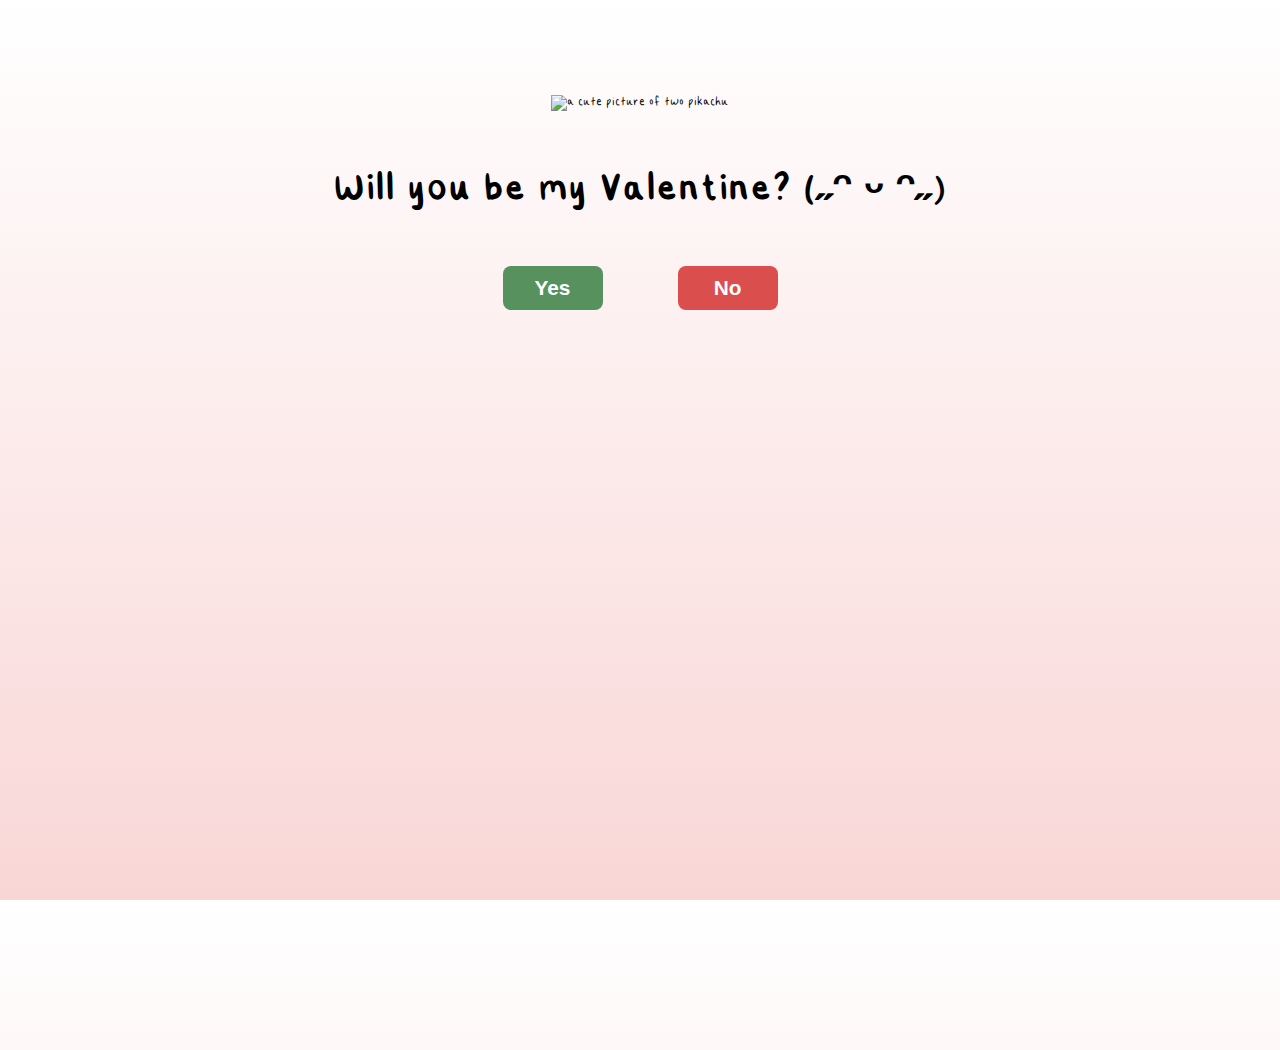
==== index.html @ 3ae9a408 "Rename yesoryes.html to index.html" ====
<!DOCTYPE html>
<html lang="en">
<head>
    <meta charset="UTF-8">
    <meta name="viewport" content="width=device-width, initial-scale=1.0">
    <title>will you be my valentine?</title>
    <link rel="stylesheet" href="styles.css">
</head>
<body>
    <div class="container">
        <!-- Gif -->
        <img src="assets/images/pika-hey.gif" id="pika-gif" alt="a cute picture of two pikachu"/>
        <!-- Question -->
        <h1 id="message">
        Will you be my Valentine? (˶ᵔ ᵕ ᵔ˶)
        </h1>
    </div>
        <!-- Buttons -->
        <div class="btn-container">
            <button id="yes-btn"  onclick="window.location.href='yes.html'">Yes</button>
            <button id="no-btn">No</button>
        </div>
    <script src="script.js"></script>
</body>
</html>
---- styles.css ----
:root {
    --gap-scale-factor: 250;
}

html, body {
    height: 100%;
    margin: 0;
    padding: 0;
    overflow: hidden;
}

body {
    display: flex;
    flex-direction: column;
    justify-content: flex-start;
    text-align: center;
    margin: 0;
    padding: 75px 0;
    background: linear-gradient(#ffffff, #f9d6d6);
    font-family: "Steph", sans-serif;
}

@font-face {
    font-family: "Steph";
    src: url("assets/fonts/steph-font.ttf");
    font-weight: normal;
}

@font-face {
    font-family: "Steph";
    src: url("assets/fonts/steph-font-bold.ttf");
    font-weight: bold;
}

.container {
    max-width: 100%;
    margin: 20px auto 0 auto;
}

#pika-gif {
    width: 500px;
    height: 400px;
    object-fit: cover;
}

h1 {
    font-size: 3rem;
    margin: 50px auto;
}

.btn-container {
    display: flex;
    justify-content: center;
    gap: 75px;
}

button {
    border-radius: 8px;
    min-width: 100px;
    max-width: 550px;
    border: none;
    cursor: pointer;
    padding: 10px 15px;
    white-space: nowrap;
    font-size: 1.3rem;
    font-weight: 600;
    transition: transform 0.1s ease;
}

button:hover {
    scale: 1.05;
}

#yes-btn {
    transform-origin: center top;
    color: white;
    background-color: #57915e;
}

#no-btn {
    color: white;
    background-color: #db4e4e;
}

@media (max-width: 1150px) {
:root {
    --gap-scale-factor: 200;
}

body {
    padding-top: 70px;
}
.container {
    max-width: 100%;
    margin: 0;
}

#pika-gif {
    width: 380px;
    height: 304px;
    object-fit: cover;
}

h1 {
    font-size: 2rem;
    margin: 50px auto;
}

.btn-container {
    display: flex;
    justify-content: center;
    gap: 20px;
}

button {
    border-radius: 8px;
    min-width: 100px;
    max-width: 400px;
    border: none;
    cursor: pointer;
    padding: 10px 12px;
    white-space: nowrap;
    font-size: 1rem;
    font-weight: 600;
    transition: transform 0.1s ease;
}
}

@media (max-width: 600px) {
:root {
    --gap-scale-factor: 50;
}
body {
    padding-top: 100px;
}
.container {
    max-width: 100%;
    margin: 0;
}

#pika-gif {
    width: 300px;
    height: 240px;
    object-fit: cover;
}

h1 {
    font-size: 1.4rem;
    margin: 32px auto;
}

.btn-container {
    display: flex;
    justify-content: center;
    gap: 10px;
}

button {
    border-radius: 8px;
    min-width: 60px;
    max-width: 175px;
    border: none;
    cursor: pointer;
    padding: 10px 12px;
    white-space: nowrap;
    font-size: 0.8rem;
    font-weight: 600;
    transition: transform 0.1s ease;
}
}
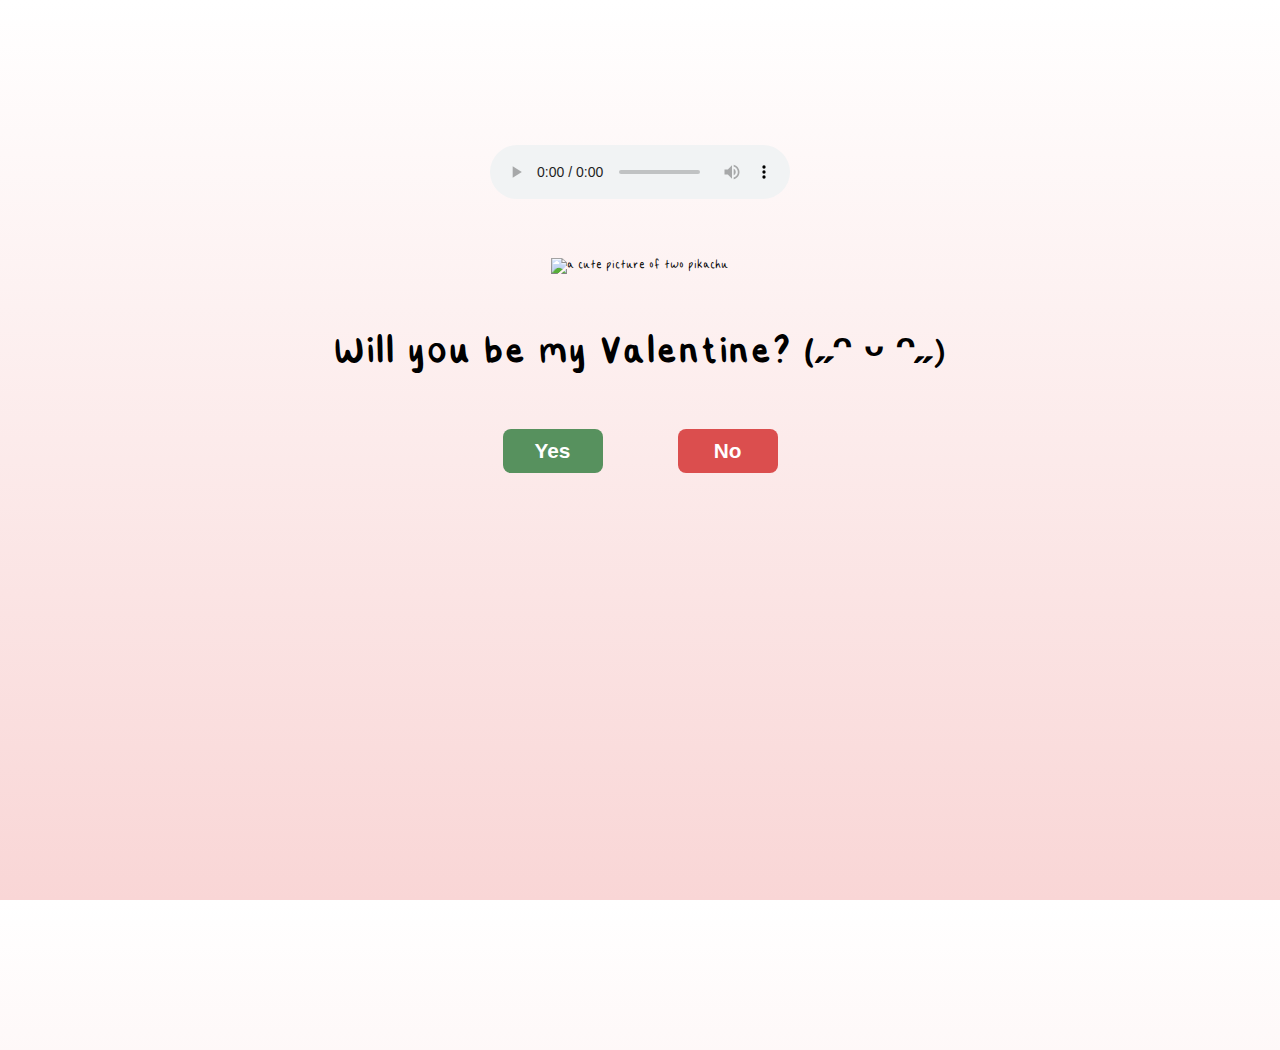
==== commit 33372978: "add audio" ====
--- a/index.html
+++ b/index.html
@@ -8,6 +8,12 @@
 </head>
 <body>
     <div class="container">
+        <!--music-->
+        <h1>
+            <audio autoplay controls>
+                <source src="assets/musics/twice-yesoryes.mp3" type="audio/mpeg">
+            </audio>
+        </h1>
         <!-- Gif -->
         <img src="assets/images/pika-hey.gif" id="pika-gif" alt="a cute picture of two pikachu"/>
         <!-- Question -->
@@ -22,4 +28,4 @@
         </div>
     <script src="script.js"></script>
 </body>
-</html>
+</html>